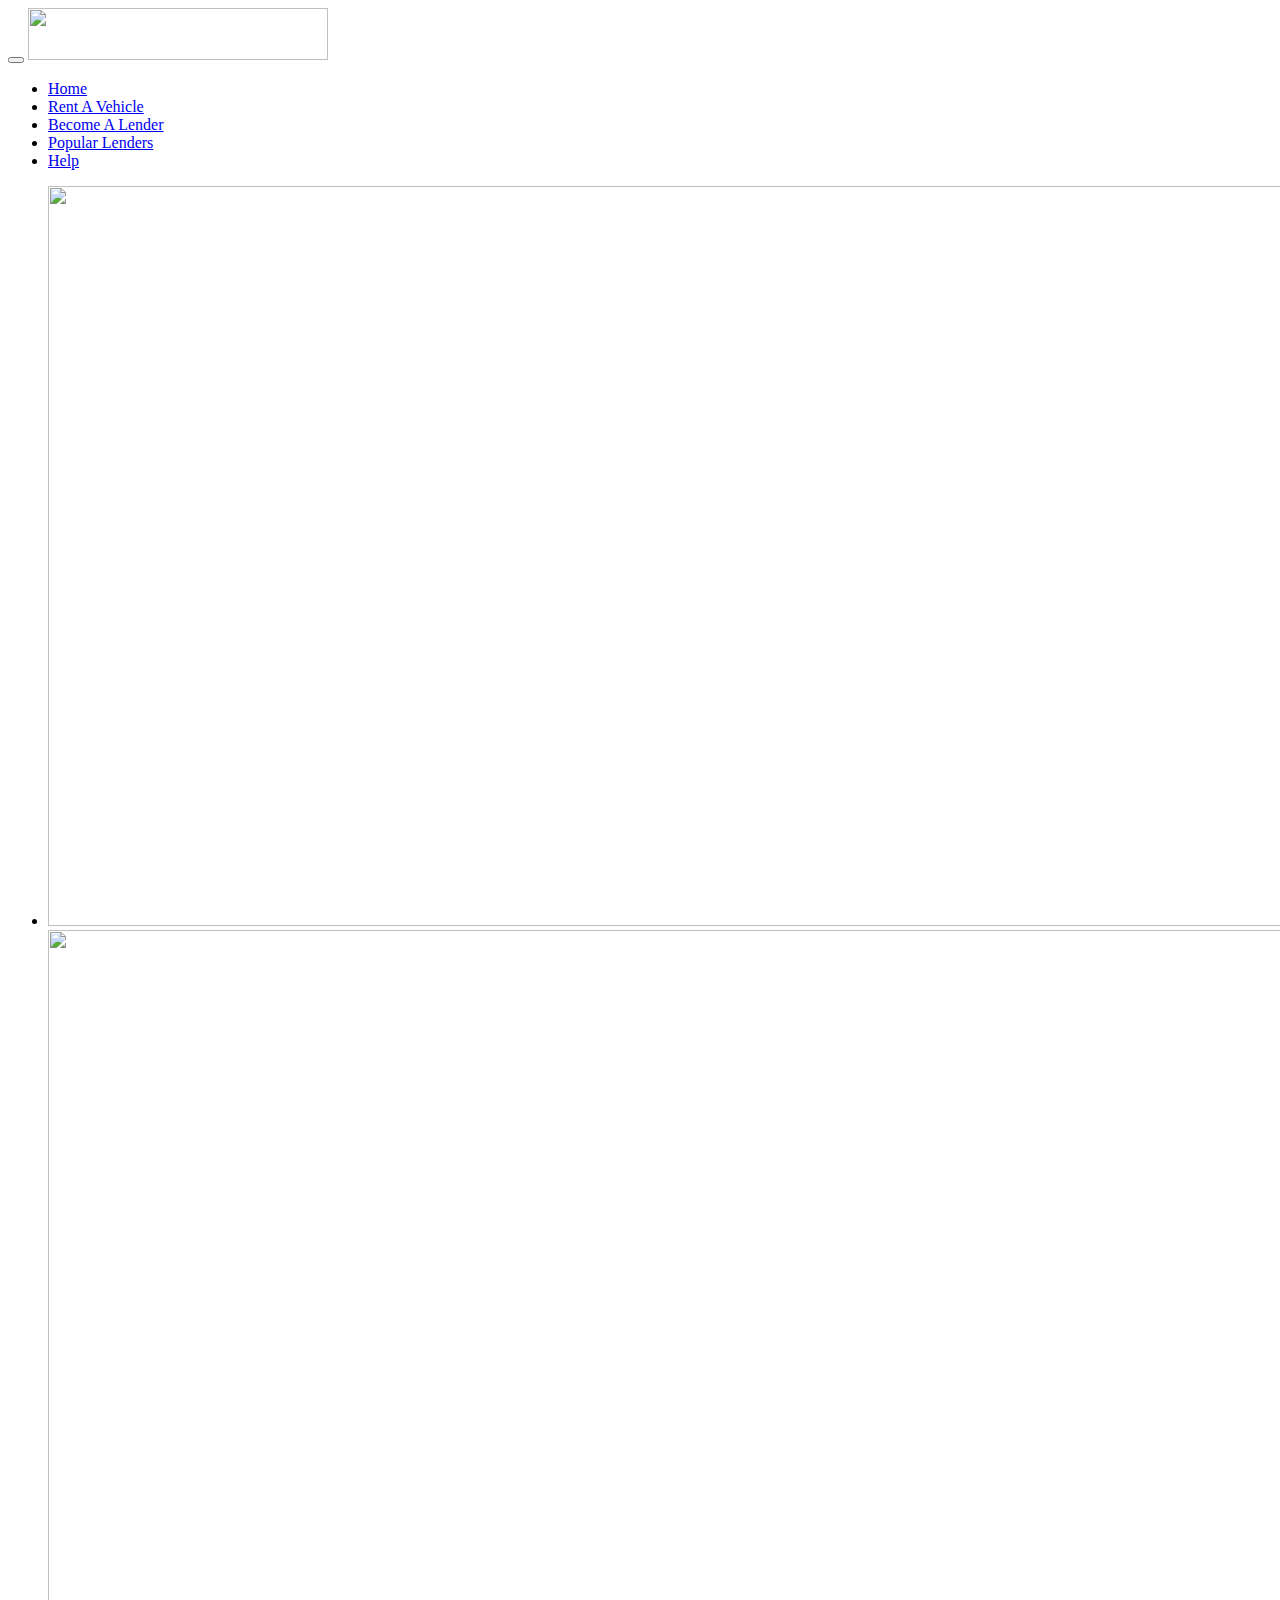
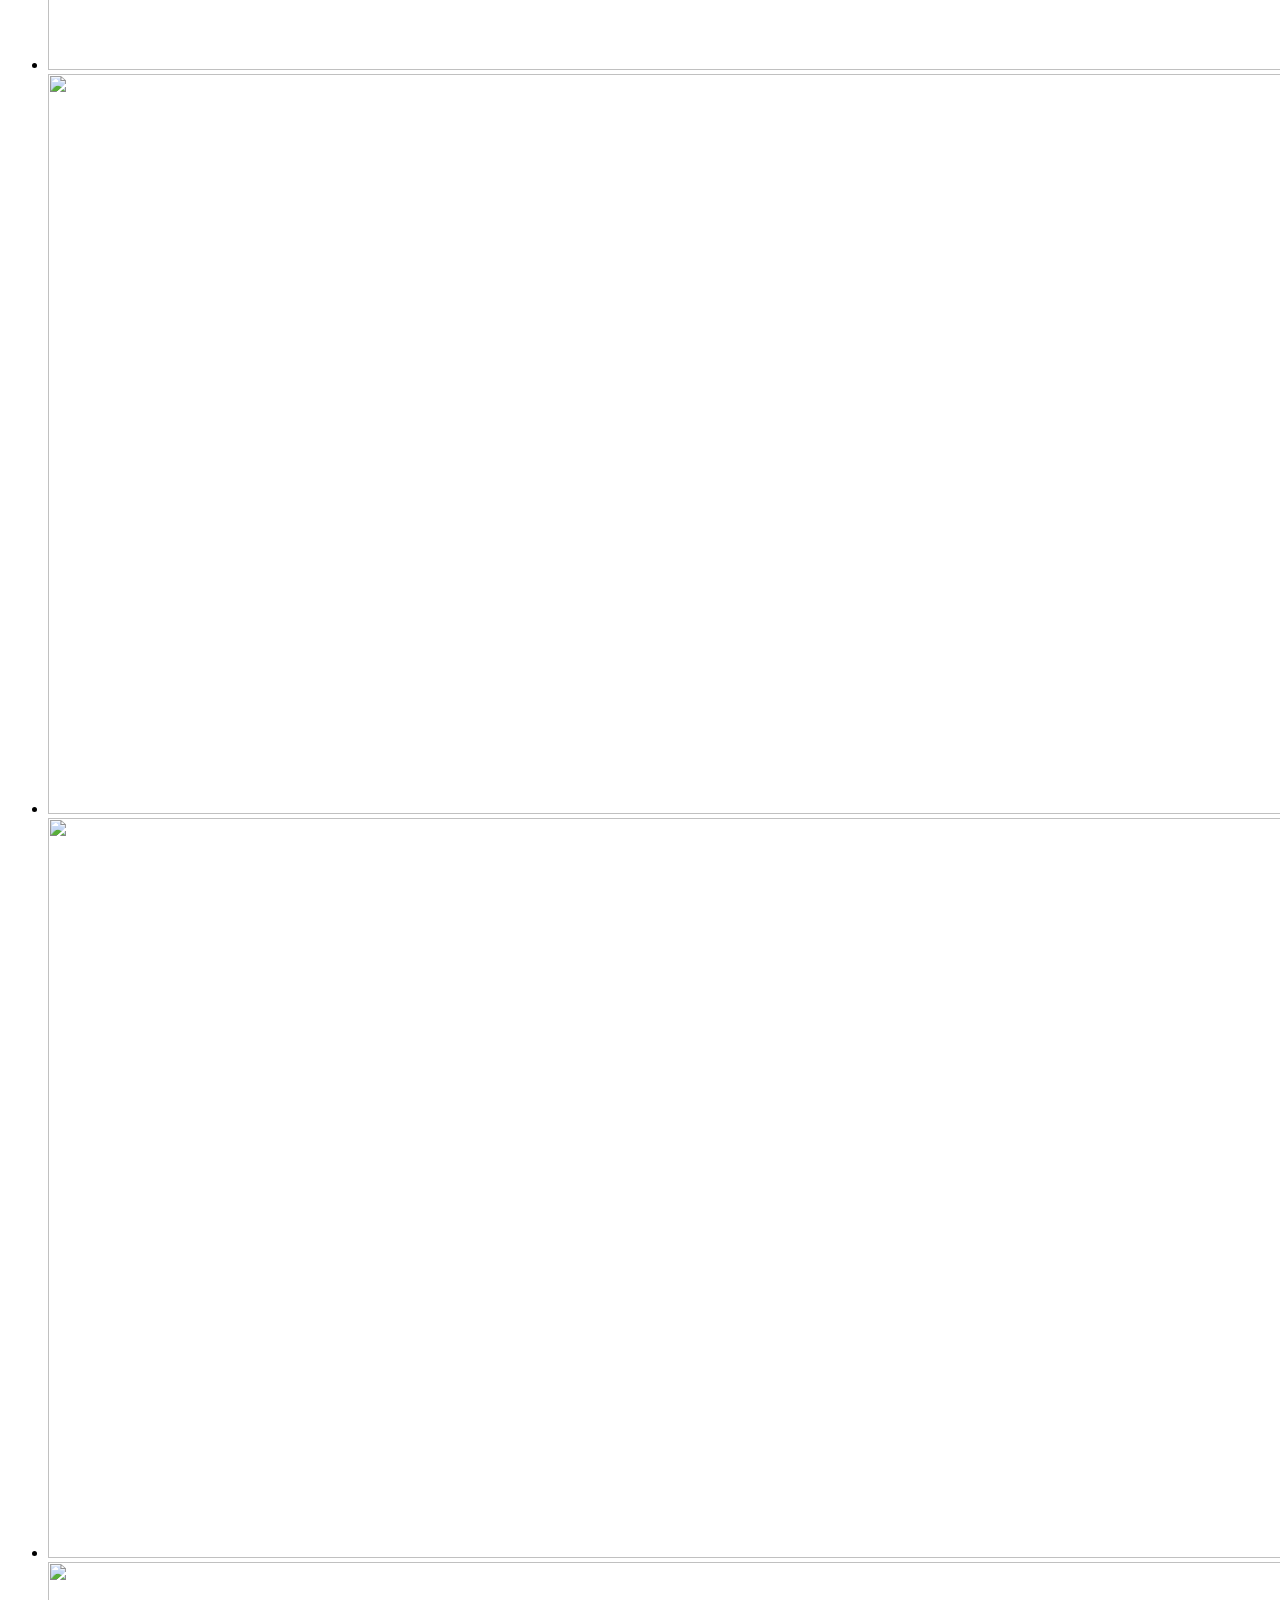
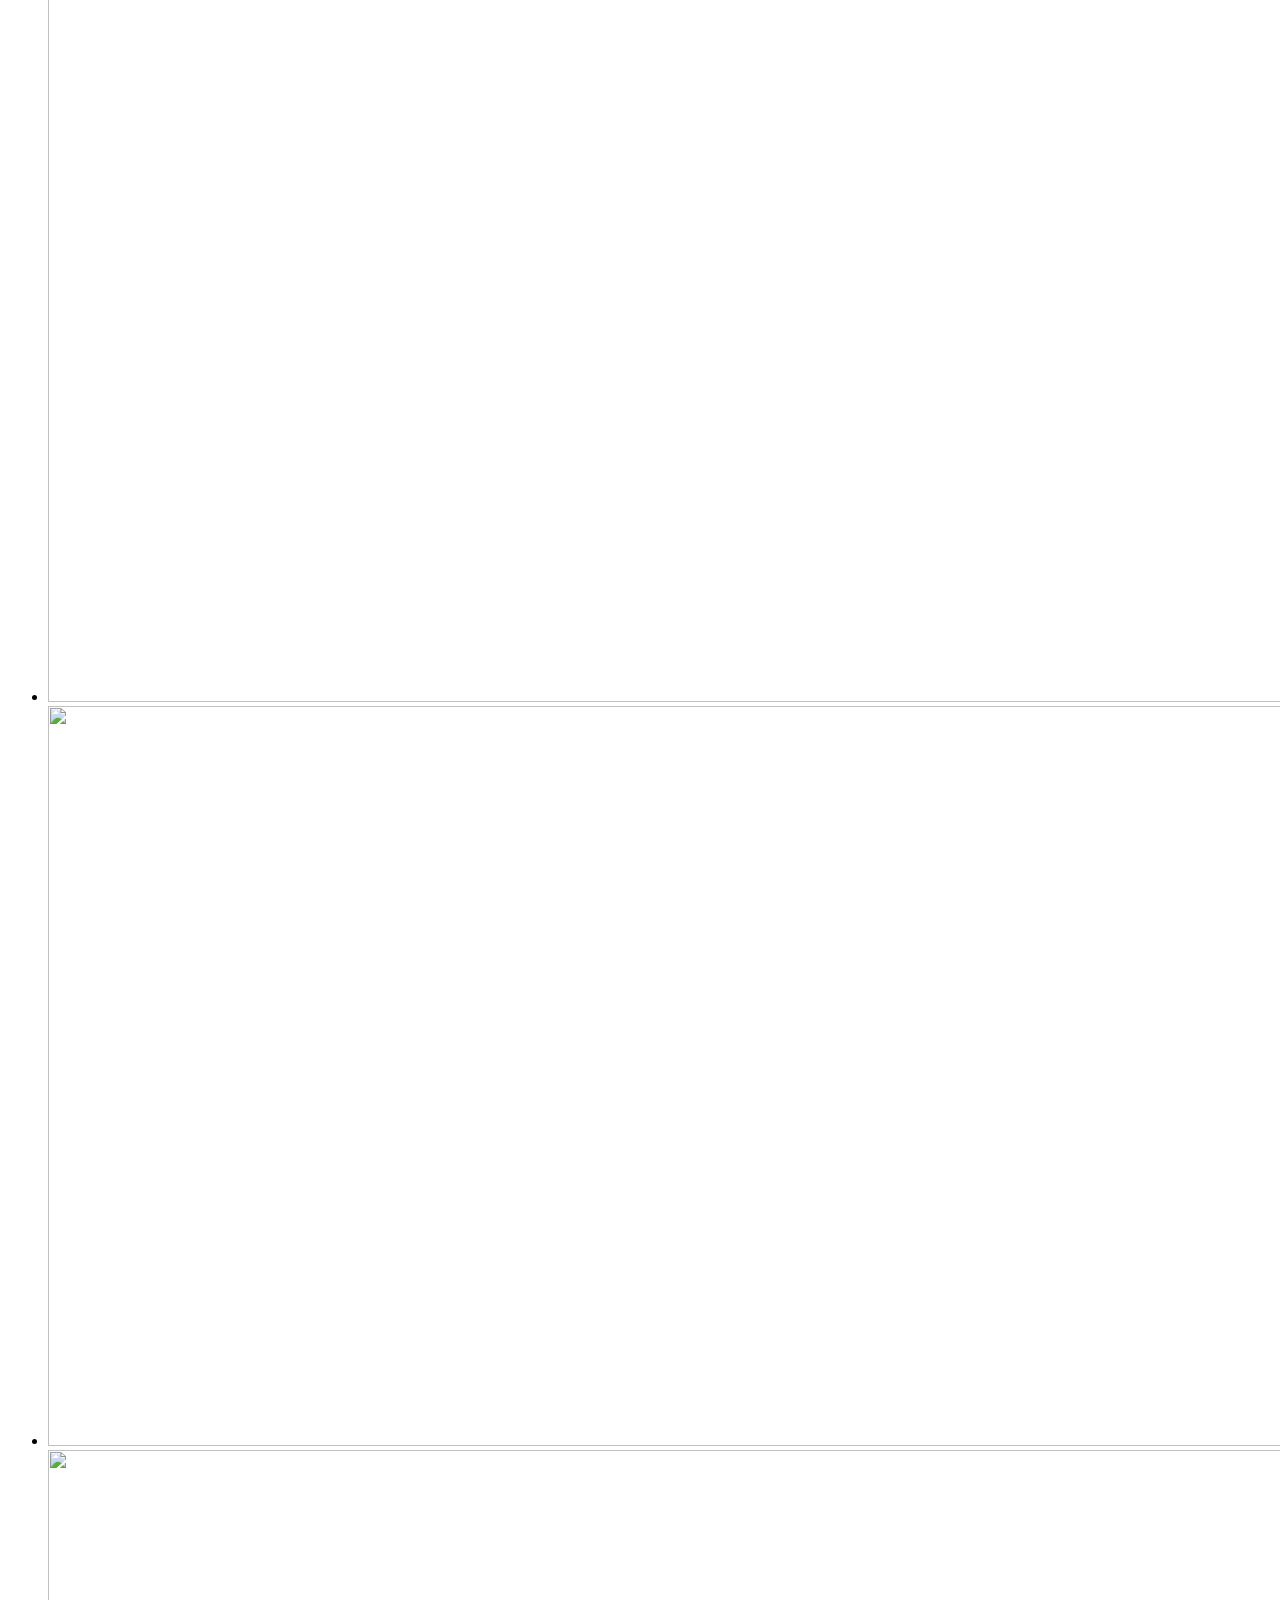
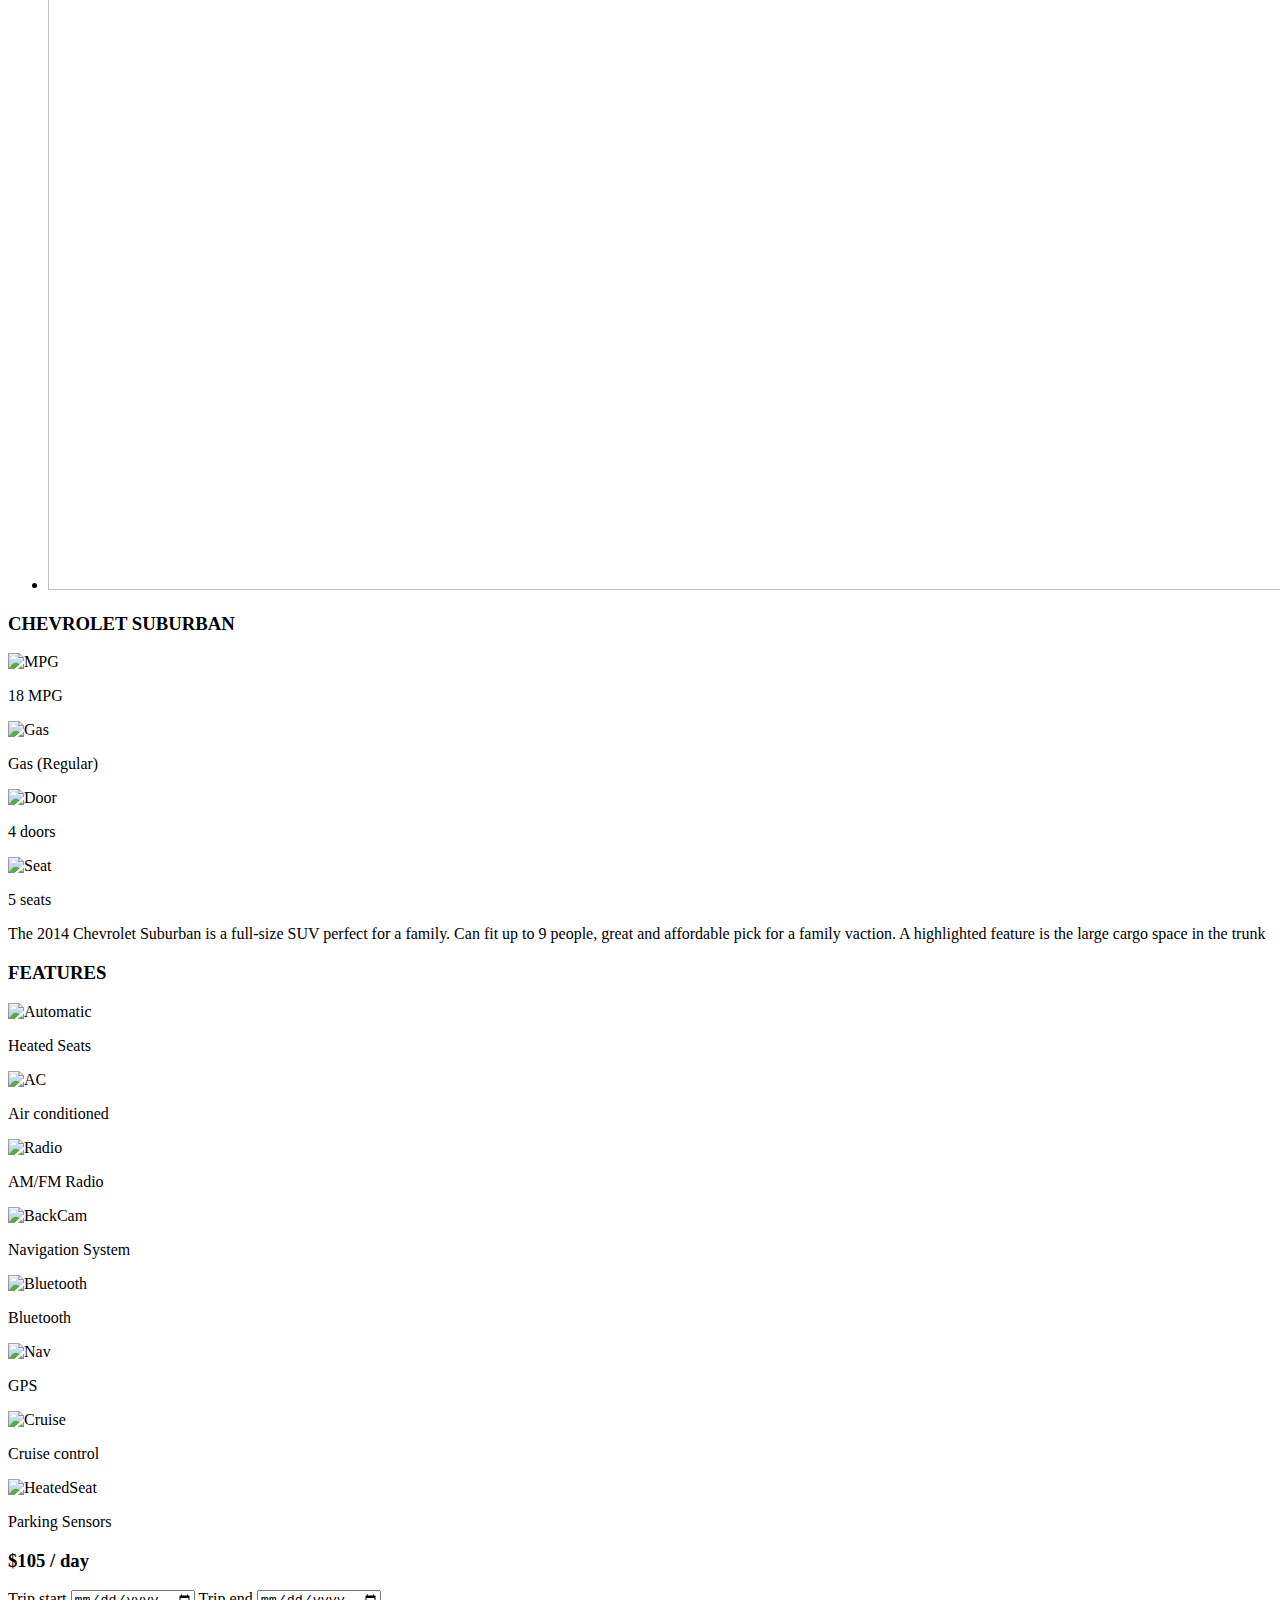
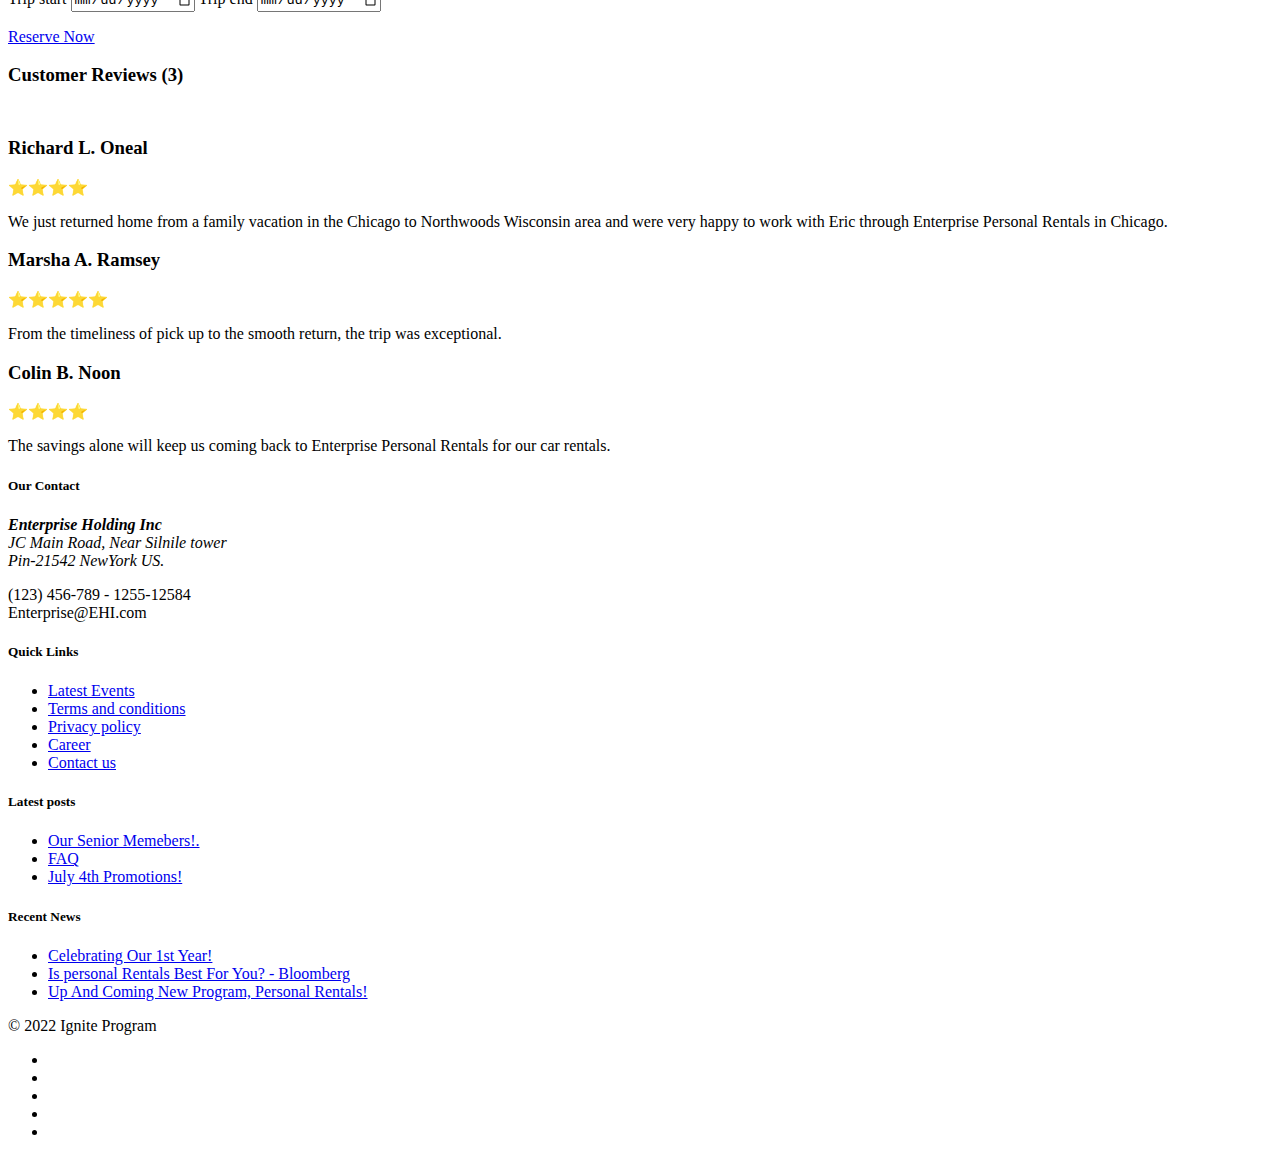
==== Chevrolet Suburban.html @ 5103a7f8 "Add files via upload" ====
<!DOCTYPE html>
<html lang="en">
<head>
<meta charset="utf-8">
<title>Above Multi-purpose Free Bootstrap Responsive Template</title>
<meta name="viewport" content="width=device-width, initial-scale=1.0" />
<meta name="description" content="" />
<meta name="author" content="http://webthemez.com" />
<!-- css -->
<link href="css/bootstrap.min.css" rel="stylesheet" />
<link href="css/fancybox/jquery.fancybox.css" rel="stylesheet">
<link href="css/jcarousel.css" rel="stylesheet" />
<link href="css/flexslider.css" rel="stylesheet" />
<link href="css/style.css" rel="stylesheet" />
<link href="css/dateRentCSS.css" rel="stylesheet" />
 
<!-- HTML5 shim, for IE6-8 support of HTML5 elements -->
<!--[if lt IE 9]>
      <script src="http://html5shim.googlecode.com/svn/trunk/html5.js"></script>
    <![endif]-->

		<!-- start header -->
	<header>
        <div class="navbar navbar-default navbar-static-top">
            <div class="container">
                <div class="navbar-header">
                    <button type="button" class="navbar-toggle" data-toggle="collapse" data-target=".navbar-collapse">
                        <span class="icon-bar"></span>
                        <span class="icon-bar"></span>
                        <span class="icon-bar"></span>
                    </button>
                    <a class="navbar-brand" href="index.html"><img class="img-responsive"  src="img/Logo.png" style=width:300px;height:52px;/></a>
                </div>
                <div class="navbar-collapse collapse ">
                    <ul class="nav navbar-nav">
                        <li class="active"><a href="index.html">Home</a></li> 
						<li><a href="courses.html">Rent A Vehicle</a></li>
						<li><a href="Sign up.html">Become A Lender</a></li>
                        <!--<li><a href="portfolio.html">Meet Our Community</a></li>-->
                        <li><a href="pricing.html">Popular Lenders</a></li>
                        <li><a href="contact.html">Help</a></li>
                    </ul>
                </div>
            </div>
        </div>
	</header>
	<!-- end header -->
	

	<section id="content">
		<div class="container">	
		<div id="main-slider" class="flexslider">
            <ul class="slides">
              <li>
                <img class="img-responsive" src="https://static.cargurus.com/images/forsale/2022/07/02/04/33/2014_chevrolet_suburban-pic-466820277497253391-1024x768.jpeg" style=width:2000px;height:740px>
			</li>
			<li>
				<img class="img-responsive" src="https://static.cargurus.com/images/forsale/2022/07/02/04/33/2014_chevrolet_suburban-pic-4485551503545268009-1024x768.jpeg" style=width:2000px;height:740px>
			</li>
			<li>
				<img class="img-responsive" src="https://static.cargurus.com/images/forsale/2022/07/02/04/33/2014_chevrolet_suburban-pic-5000161937878508514-1024x768.jpeg" style=width:2000px;height:740px>
			</li>
			<li>
				<img class="img-responsive" src="https://static.cargurus.com/images/forsale/2022/07/02/04/33/2014_chevrolet_suburban-pic-1329113151833062315-1024x768.jpeg" style=width:2000px;height:740px>
			</li>
			<li>
				<img class="img-responsive" src="https://static.cargurus.com/images/forsale/2022/07/02/04/33/2014_chevrolet_suburban-pic-4043004304379788037-1024x768.jpeg" style=width:2000px;height:740px>
			</li>
			<li>
				<img class="img-responsive" src="https://static.cargurus.com/images/forsale/2022/07/02/04/33/2014_chevrolet_suburban-pic-4979345475485381690-1024x768.jpeg" style=width:2000px;height:740px>
			</li>
			<li>
				<img class="img-responsive" src="https://static.cargurus.com/images/forsale/2022/07/02/04/33/2014_chevrolet_suburban-pic-2777137178989406121-1024x768.jpeg" style=width:2000px;height:740px>
			</li>
		</ul>
	</div>

						<h3>CHEVROLET SUBURBAN</h3>
							<div class="col-md-8">
							<div class="col-md-1">
								<img class="img-responsive" src="img/Icons/MPG.png" alt="MPG">
							</div>
							<div class="col-md-4">
								<p>18 MPG</p>
							</div>
							<div class="col-md-1">
								<img class="img-responsive" src="img/Icons/GasCan.png" alt="Gas">
							</div>
							<div class="col-md-4">
								<p>Gas (Regular)</p>
							</div>
							</div>
								<div class="col-md-8">
								<div class="col-md-1">
									<img class="img-responsive" src="img/Icons/CarDoor.png" alt="Door">
								</div>
								<div class="col-md-4">
									<p>4 doors</p>
								</div>
								<div class="col-md-1">
									<img class="img-responsive" src="img/Icons/CarSeat.png" alt="Seat">
								</div>
								<div class="col-md-4">
									<p>5 seats</p>
								</div>
								</div>
						<div class="col-md-12">
						<p></p>
						<p>The 2014 Chevrolet Suburban is a full-size SUV perfect for a family. Can fit up to 9 people, great and affordable pick for a family vaction. A highlighted feature is the large cargo space in the trunk</p>
						</div>
					</div> 
				</section>

				<div class="container">	
						<h3>FEATURES</h3>
						<div class="col-md-8">
						<div class="col-md-1">
							<img class="img-responsive" src="img/Icons/Auto.png" alt="Automatic">
						</div>
						<div class="col-md-4">
							<p>Heated Seats</p>
						</div>
						<div class="col-md-1">
							<img class="img-responsive" src="img/Icons/Air.png" alt="AC">
						</div>
						<div class="col-md-4">
							<p>Air conditioned</p>
						</div>
						</div>
							<div class="col-md-8">
							<div class="col-md-1">
								<img class="img-responsive" src="img/Icons/AMFMRadio.png" alt="Radio">
							</div>
							<div class="col-md-4">
								<p>AM/FM Radio</p>
							</div>
							<div class="col-md-1">
								<img class="img-responsive" src="img/Icons/BackupCam.png" alt="BackCam">
							</div>
							<div class="col-md-4">
								<p>Navigation System</p>
							</div>
							</div>
								<div class="col-md-8">
								<div class="col-md-1">
									<img class="img-responsive" src="img/Icons/Bluetooth.png" alt="Bluetooth">
								</div>
								<div class="col-md-4">
									<p>Bluetooth</p>
								</div>
								<div class="col-md-1">
									<img class="img-responsive" src="img/Icons/Nav.png" alt="Nav">
								</div>
								<div class="col-md-4">
									<p>GPS</p>
								</div>
								</div>
									<div class="col-md-8">
									<div class="col-md-1">
										<img class="img-responsive" src="img/Icons/CruiseCon.png" alt="Cruise">
									</div>
									<div class="col-md-4">
										<p>Cruise control</p>
									</div>
									<div class="col-md-1">
										<img class="img-responsive" src="img/Icons/HeatedSeat.png" alt="HeatedSeat">
									</div>
									<div class="col-md-4">
										<p>Parking Sensors</p>
									</div>
									</div>
				</div> 
		
		<div class="container">	
			<h3>$105 / day</h3>
			<label for="Rent">Trip start</label>
			<input type="date" name="dateofbirth" id="dateofbirth">
			<label for="Rent">Trip end</label>
			<input type="date" name="dateofbirth" id="dateofbirth">
			<p></p>
			<a style="margin-top: 1em" href="Confirmation.html" class="btn btn-color">Reserve Now</a>
		</div>
		
	<section id="content">
		<div class="container">	
		<div class="row">
			<div class="col-lg-12">
				<div class=""><h3>Customer Reviews (3)</h3><span class="clear spacer_responsive_hide_mobile " style="height:13px;display:block;">
			</div>
		</div>
	<div class="row">
            <div class="col-md-4">
			<div class="textbox">
                <h3>Richard L. Oneal</h3>
				<p>⭐⭐⭐⭐</p>
				<p>We just returned home from a family vacation in the Chicago to Northwoods Wisconsin area and were very happy to work with Eric through Enterprise Personal Rentals in Chicago. </p>
            </div> </div>
            <div class="col-md-4">
			<div class="textbox">
                  <h3>Marsha A. Ramsey</h3>
				  <p>⭐⭐⭐⭐⭐</p>
				  <p>From the timeliness of pick up to the smooth return, the trip was exceptional. </p>            
				</div> </div>
			<div class="col-md-4">
			<div class="textbox">
                  <h3>Colin B. Noon</h3>
				  <p>⭐⭐⭐⭐</p>
				  <p>The savings alone will keep us coming back to Enterprise Personal Rentals for our car rentals.</p>            
				</div> </div>
        </div>
	</div>
	</div>
	</section>
</div> 
</section>
<!--start footer-->
<footer>
	<div class="container">
		<div class="row">
			<div class="col-lg-3">
				<div class="widget">
					<h5 class="widgetheading">Our Contact</h5>
					<address>
					<strong>Enterprise Holding Inc</strong><br>
					JC Main Road, Near Silnile tower<br>
					 Pin-21542 NewYork US.</address>
					<p>
						<i class="icon-phone"></i> (123) 456-789 - 1255-12584 <br>
						<i class="icon-envelope-alt"></i> Enterprise@EHI.com
					</p>
				</div>
			</div>
			<div class="col-lg-3">
				<div class="widget">
					<h5 class="widgetheading">Quick Links</h5>
					<ul class="link-list">
						<li><a href="#">Latest Events</a></li>
						<li><a href="#">Terms and conditions</a></li>
						<li><a href="#">Privacy policy</a></li>
						<li><a href="#">Career</a></li>
						<li><a href="#">Contact us</a></li>
					</ul>
				</div>
			</div>
			<div class="col-lg-3">
				<div class="widget">
					<h5 class="widgetheading">Latest posts</h5>
					<ul class="link-list">
						<li><a href="#">Our Senior Memebers!.</a></li>
						<li><a href="#">FAQ</a></li>
						<li><a href="#">July 4th Promotions!</a></li>
					</ul>
				</div>
			</div>
			<div class="col-lg-3">
				<div class="widget">
					<h5 class="widgetheading">Recent News</h5>
					<ul class="link-list">
						<li><a href="#">Celebrating Our 1st Year!</a></li>
						<li><a href="#">Is personal Rentals Best For You? - Bloomberg</a></li>
						<li><a href="#">Up And Coming New Program, Personal Rentals!</a></li>
					</ul>
				</div>
			</div>
		</div>
	</div>
	<div id="sub-footer">
		<div class="container">
			<div class="row">
				<div class="col-lg-6">
					<div class="copyright">
						<p>
							<span>&copy; 2022 Ignite Program 
						</p>
					</div>
				</div>
				<div class="col-lg-6">
					<ul class="social-network">
						<li><a href="#" data-placement="top" title="Facebook"><i class="fa fa-facebook"></i></a></li>
						<li><a href="#" data-placement="top" title="Twitter"><i class="fa fa-twitter"></i></a></li>
						<li><a href="#" data-placement="top" title="Linkedin"><i class="fa fa-linkedin"></i></a></li>
						<li><a href="#" data-placement="top" title="Pinterest"><i class="fa fa-pinterest"></i></a></li>
						<li><a href="#" data-placement="top" title="Google plus"><i class="fa fa-google-plus"></i></a></li>
					</ul>
				</div>
			</div>
		</div>
	</div>
	</footer>
<!--end footer-->
</div>
<a href="#" class="scrollup"><i class="fa fa-angle-up active"></i></a>
<!-- javascript
    ================================================== -->
<!-- Placed at the end of the document so the pages load faster -->
<script src="js/jquery.js"></script>
<script src="js/jquery.easing.1.3.js"></script>
<script src="js/bootstrap.min.js"></script>
<script src="js/jquery.fancybox.pack.js"></script>
<script src="js/jquery.fancybox-media.js"></script> 
<script src="js/portfolio/jquery.quicksand.js"></script>
<script src="js/portfolio/setting.js"></script>
<script src="js/jquery.flexslider.js"></script>
<script src="js/animate.js"></script>
<script src="js/custom.js"></script>
</body>
</html>
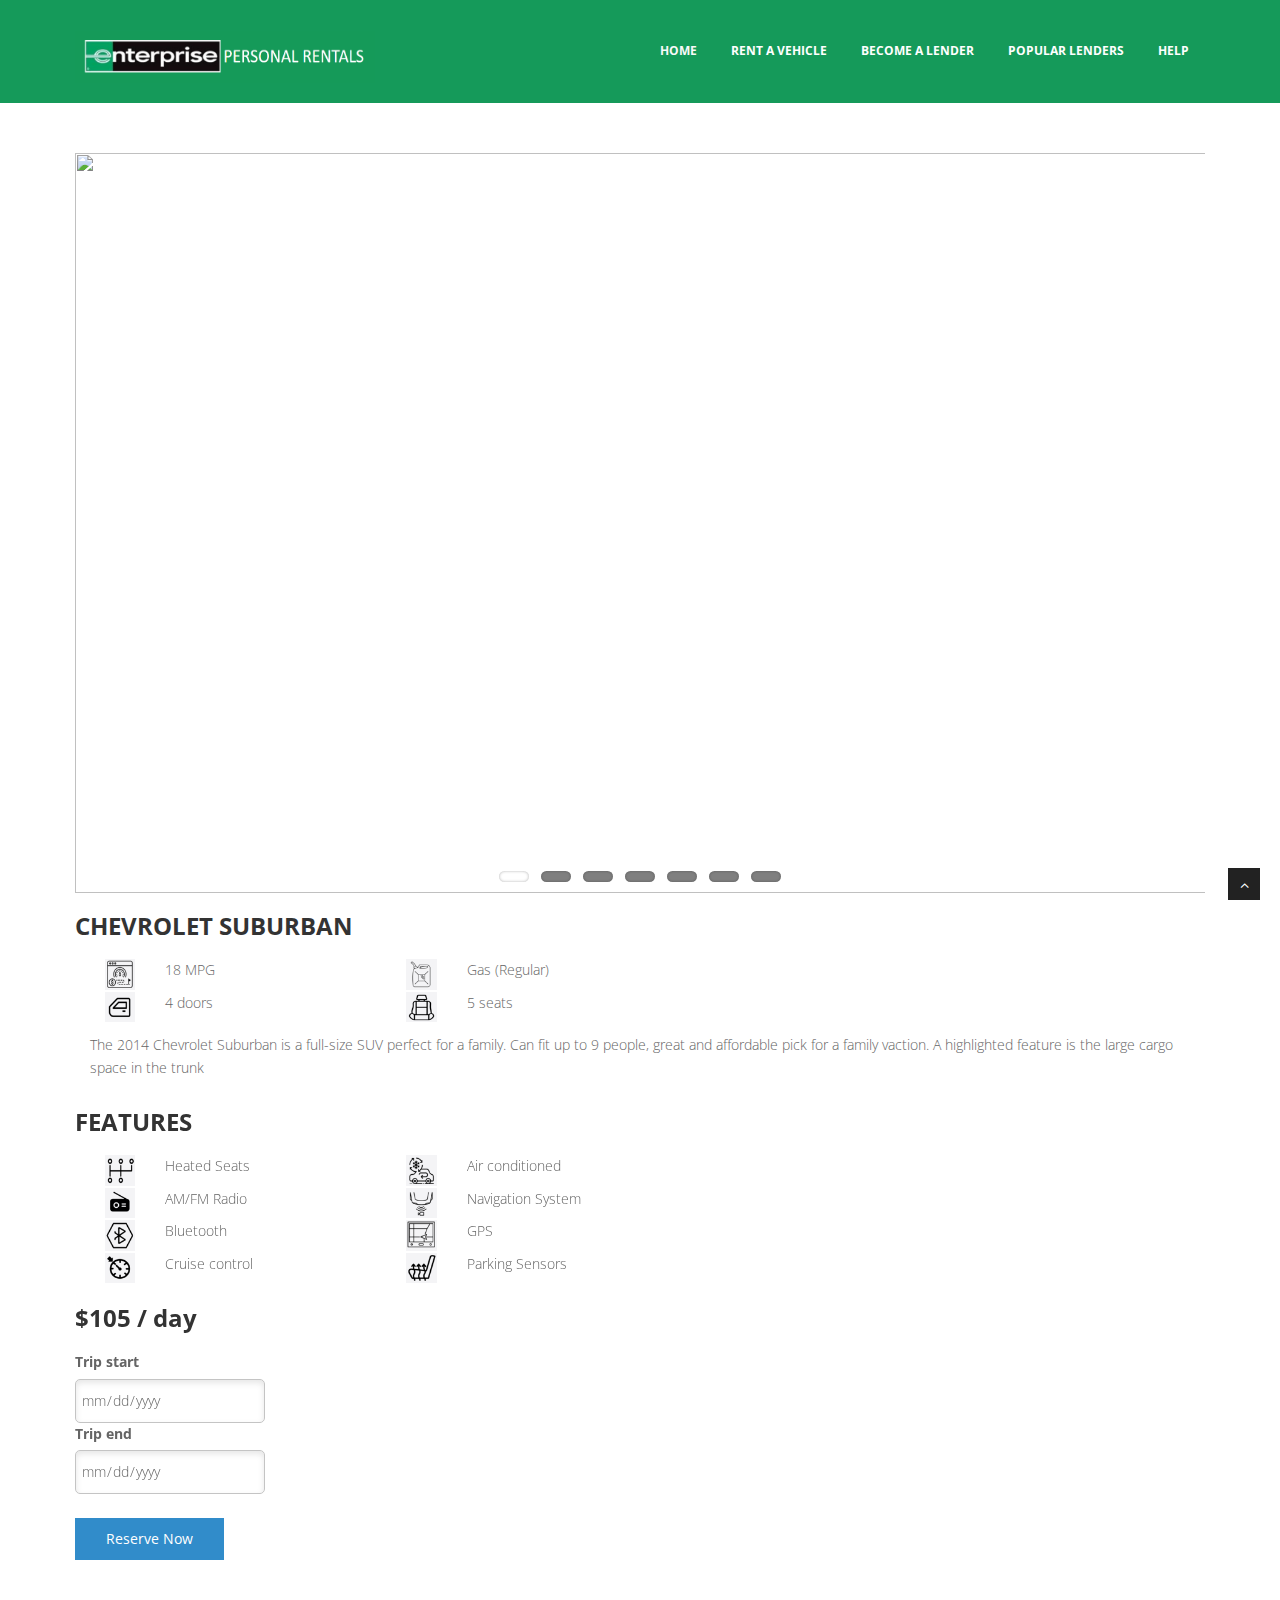
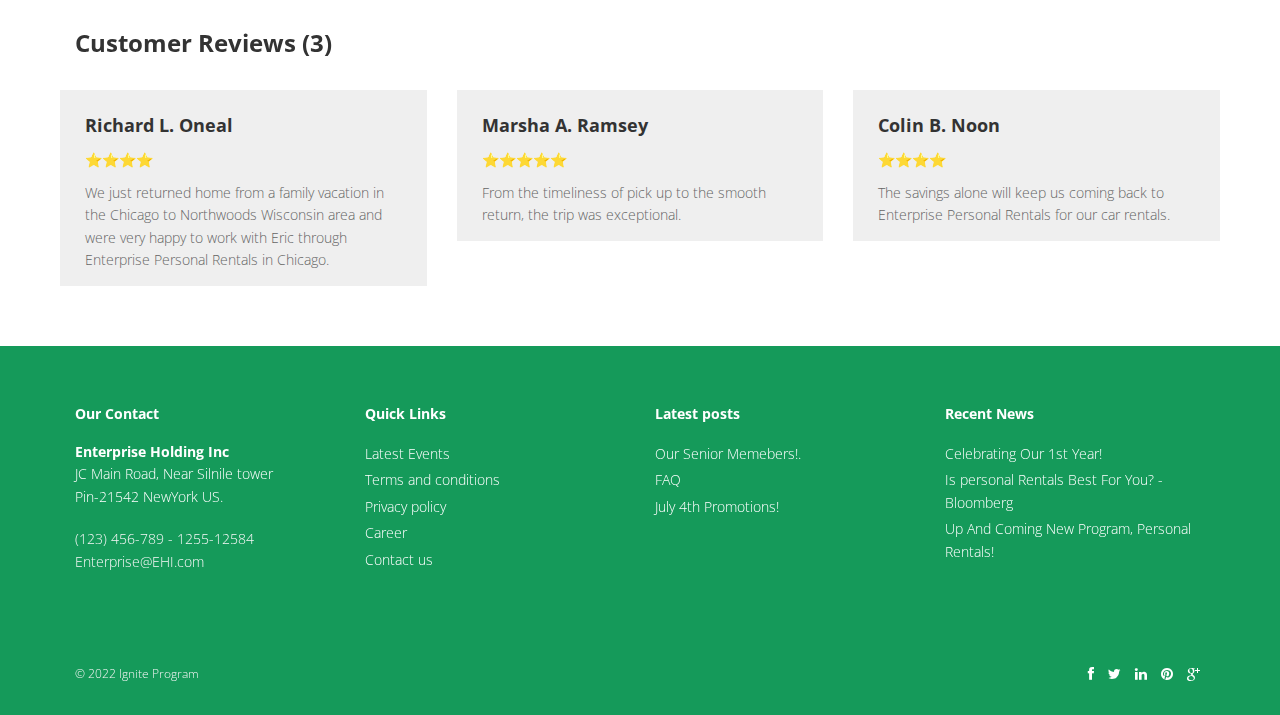
==== commit 31914e21: "Update Chevrolet Suburban.html" ====
--- a/Chevrolet Suburban.html
+++ b/Chevrolet Suburban.html
@@ -13,6 +13,7 @@
 <link href="css/flexslider.css" rel="stylesheet" />
 <link href="css/style.css" rel="stylesheet" />
 <link href="css/dateRentCSS.css" rel="stylesheet" />
+
  
 <!-- HTML5 shim, for IE6-8 support of HTML5 elements -->
 <!--[if lt IE 9]>
@@ -304,4 +305,4 @@
 <script src="js/animate.js"></script>
 <script src="js/custom.js"></script>
 </body>
-</html>+</html>
--- a/css/style.css
+++ b/css/style.css
@@ -0,0 +1,1767 @@
+/*
+Author URI: http://webthemez.com/
+Note: 
+Licence under Creative Commons Attribution 3.0 
+Do not remove the back-link in this web template 
+-------------------------------------------------------*/
+
+@import url('http://fonts.googleapis.com/css?family=Noto+Serif:400,400italic,700|Open+Sans:400,600,700'); 
+@import url('font-awesome.css');  
+@import url('animate.css');
+
+body {
+	font-family:'Open Sans', Arial, sans-serif;
+	font-size:14px;
+	font-weight:300;
+	line-height:1.6em;
+	color:#656565;
+}
+
+a:active {
+	outline:0;
+}
+
+.clear {
+	clear:both;
+}
+
+h1,h2, h3, h4, h5, h6 {
+	font-family:'Open Sans', Arial, sans-serif;
+	font-weight:700;
+	line-height:1.1em;
+	color:#333;
+	margin-bottom: 20px;
+}
+ 
+.container {
+	padding:0 20px 0 20px;
+	position:relative;
+}
+
+#wrapper{
+	width:100%;
+	margin:0;	
+	padding:0;
+}
+
+.row,.row-fluid {
+	margin-bottom:30px;
+}
+
+.row .row,.row-fluid .row-fluid{
+	margin-bottom:30px;
+}
+
+.row.nomargin,.row-fluid.nomargin {
+	margin-bottom:0;
+}
+
+img.img-polaroid {
+	margin:0 0 20px 0;
+}
+.img-box {
+	max-width:100%;
+}
+/*  Header
+==================================== */
+ 
+header .navbar {
+    margin-bottom: 0;
+}
+
+.navbar-default {
+    border: none;
+}
+
+.navbar-brand {
+    color: #222;
+	text-transform: uppercase;
+    font-size: 24px;
+    font-weight: 700;
+    line-height: 1em;
+	letter-spacing: -1px;
+    margin-top: 13px;
+    padding: 0 0 0 15px;
+}
+.navbar-default .navbar-brand{
+color: #61B331;
+}
+
+header .navbar-collapse  ul.navbar-nav {
+    float: right;
+    margin-right: 0;
+}
+
+header .navbar-default{
+    background-color: #159A5A;
+}
+
+header .nav li a:hover,
+header .nav li a:focus,
+header .nav li.active a,
+header .nav li.active a:hover,
+header .nav li a.dropdown-toggle:hover,
+header .nav li a.dropdown-toggle:focus,
+header .nav li.active ul.dropdown-menu li a:hover,
+header .nav li.active ul.dropdown-menu li.active a{
+    -webkit-transition: all .3s ease;
+    -moz-transition: all .3s ease;
+    -ms-transition: all .3s ease;
+    -o-transition: all .3s ease;
+    transition: all .3s ease;
+}
+
+
+header .navbar-default .navbar-nav > .open > a,
+header .navbar-default .navbar-nav > .open > a:hover,
+header .navbar-default .navbar-nav > .open > a:focus {
+    -webkit-transition: all .3s ease;
+    -moz-transition: all .3s ease;
+    -ms-transition: all .3s ease;
+    -o-transition: all .3s ease;
+    transition: all .3s ease;
+}
+
+
+header .navbar {
+    min-height: 70px; 
+	padding:18px 0;
+}
+
+header .navbar-nav > li  {
+    padding-bottom: 12px;
+    padding-top: 12px;
+}
+
+header  .navbar-nav > li > a {
+    padding-bottom: 6px;
+    padding-top: 5px;
+    margin-left: 2px;
+    line-height: 30px;
+	font-weight: 700;
+    -webkit-transition: all .3s ease;
+    -moz-transition: all .3s ease;
+    -ms-transition: all .3s ease;
+    -o-transition: all .3s ease;
+    transition: all .3s ease;
+}
+
+
+.dropdown-menu li a:hover {
+    color: #fff !important;
+}
+
+header .nav .caret {
+    border-bottom-color: #f5f5f5;
+    border-top-color: #f5f5f5;
+}
+.navbar-default .navbar-nav > .active > a,
+.navbar-default .navbar-nav > .active > a:hover,
+.navbar-default .navbar-nav > .active > a:focus {
+  background-color: #fff;
+}
+.navbar-default .navbar-nav > .open > a,
+.navbar-default .navbar-nav > .open > a:hover,
+.navbar-default .navbar-nav > .open > a:focus {
+  background-color:  #fff;
+}	
+	
+
+.dropdown-menu  {
+    box-shadow: none;
+    border-radius: 0;
+	border: none;
+}
+
+.dropdown-menu li:last-child  {
+	padding-bottom: 0 !important;
+	margin-bottom: 0;
+}
+
+header .nav li .dropdown-menu  {
+   padding: 0;
+}
+
+header .nav li .dropdown-menu li a {
+   line-height: 28px;
+   padding: 3px 12px;
+}
+.item-thumbs img {
+    margin-bottom: 15px;
+}
+.flex-control-paging li a.flex-active {
+    background: #000;
+    background: rgb(255, 255, 255);
+    cursor: default;
+}
+.flex-control-paging li a {
+    width: 30px;
+    height: 11px;
+    display: block;
+    background: #666;
+    background: rgba(0,0,0,0.5);
+    cursor: pointer;
+    text-indent: -9999px;
+    -webkit-border-radius: 20px;
+    -moz-border-radius: 20px;
+    -o-border-radius: 20px;
+    border-radius: 20px;
+    box-shadow: inset 0 0 3px rgba(0,0,0,0.3);
+    
+	}
+	.panel-title>a {
+    color: inherit;
+    color: #FFF;
+}
+.panel-group .panel-heading+.panel-collapse .panel-body {
+    border-top: 1px solid #ddd;
+    color: #fff;
+    background-color: #9C9C9C;
+}
+/* --- menu --- */
+
+header .navigation {
+	float:right;
+}
+
+header ul.nav li {
+	border:none;
+	margin:0;
+}
+
+header ul.nav li a {	
+	font-size:12px;
+	border:none;
+	font-weight:700;
+	text-transform:uppercase;
+}
+
+header ul.nav li ul li a {	
+	font-size:12px;
+	border:none;
+	font-weight:300;
+	text-transform:uppercase;
+}
+
+
+.navbar .nav > li > a {
+  color: #ffffff;
+  text-shadow: none;
+  border: 1px solid rgba(255, 255, 255, 0) !important;
+}
+
+.navbar .nav a:hover {
+	background:none;
+	color: #159A5A  !important;
+}
+
+.navbar .nav > .active > a,.navbar .nav > .active > a:hover {
+	background:none;
+	font-weight:700;
+}
+
+.navbar .nav > .active > a:active,.navbar .nav > .active > a:focus {
+	background:none;
+	outline:0;
+	font-weight:700;
+}
+
+.navbar .nav li .dropdown-menu {
+	z-index:2000;
+}
+
+header ul.nav li ul {
+	margin-top:1px;
+}
+header ul.nav li ul li ul {
+	margin:1px 0 0 1px;
+}
+.dropdown-menu .dropdown i {
+	position:absolute;
+	right:0;
+	margin-top:3px;
+	padding-left:20px;
+}
+
+.navbar .nav > li > .dropdown-menu:before {
+  display: inline-block;
+  border-right: none;
+  border-bottom: none;
+  border-left: none;
+  border-bottom-color: none;
+  content:none;
+}
+.navbar-default .navbar-nav>.active>a, .navbar-default .navbar-nav>.active>a:hover, .navbar-default .navbar-nav>.active>a:focus {
+color: #F9F9F9;
+}
+
+
+ul.nav li.dropdown a {
+	z-index:1000;
+	display:block;
+}
+
+ select.selectmenu {
+	display:none;
+}
+.pageTitle{
+color: #fff;
+margin: 30px 0 3px;
+display: inline-block;
+}
+ 
+#featured{
+	width: 100%;
+	background:#000;
+	position:relative;
+	margin:0;
+	padding:0;
+}
+
+/*  Sliders
+==================================== */
+/* --- flexslider --- */
+
+#featured .flexslider {
+	padding:0;  
+	background: #fff; 
+	position: relative; 
+	zoom: 1;
+}
+.flex-direction-nav .flex-prev{
+left:0px; 
+}
+.flex-direction-nav .flex-next{ 
+right:0px;
+}
+.flex-caption {zoom:0;
+  color: #1C1D21;
+  margin: 0 auto;
+  padding: 1px;
+  position: absolute;
+  vertical-align: bottom;
+  text-align: center;
+  background-color: rgba(255, 255, 255, 0.26);
+  bottom: 5%;
+  display: block;
+  left: 0;
+  right: 0;
+  }
+.flex-caption h3 {color: #fff; letter-spacing: 1px; margin-bottom: 8px; text-transform: uppercase;}
+.flex-caption p {margin: 0 0 15px;}
+.skill-home{
+margin-bottom:50px;
+}
+.c1{
+border: #ed5441 1px solid;
+background:#ed5441;
+}
+.c2{
+border: #D867B2 1px solid;
+background: #D867B2;
+}
+.c3{
+border: #61B331 1px solid;
+background: #4BC567;
+}
+.c4{
+border: #609cec 1px solid;
+background: #26AFF0;
+}
+.skill-home .icons {
+padding: 33px 0 0 0;
+width: 100%;
+height: 178px;
+color: rgb(255, 255, 255);
+font-size: 42px;
+font-size: 76px; 
+text-align: center;
+-ms-border-radius: 50%;
+-moz-border-radius: 50%;
+-webkit-border-radius: 50%;
+border-radius: 0;
+display: inline-table;
+}
+.skill-home h2 {
+padding-top: 20px;
+font-size: 36px;
+font-weight: 700;
+} 
+.testimonial-solid {
+padding: 50px 0 60px 0;
+margin: 0 0 0 0;
+background: #EFEFEF;
+text-align: center;
+}
+.testi-icon-area {
+text-align: center;
+position: absolute;
+top: -84px;
+margin: 0 auto; 
+width: 100%;
+color: #000;}
+.testi-icon-area .quote {
+padding: 15px 0 0 0;
+margin: 0 0 0 0;
+background: #ffffff;
+text-align: center;
+color: #26AFF0;
+display: inline-table;
+width: 70px;
+height: 70px;
+-ms-border-radius: 50%;
+-moz-border-radius: 50%;
+-webkit-border-radius: 50%;
+border-radius: 0;
+font-size: 42px; 
+border: 1px solid #26AFF0;
+display: none;}
+
+.testi-icon-area .carousel-inner { 
+margin: 20px 0;
+}
+.carousel-indicators {
+bottom: -30px;
+}
+.team-member {
+    text-align: center;
+    background-color: #F9F9F9;
+    padding-bottom: 15px;
+}
+.fancybox-title-inside-wrap {
+    padding: 3px 30px 6px;
+    background: #292929;
+}
+
+.item_introtext {
+    background-color: rgba(254, 254, 255, 0.66);
+    margin: 0 auto;
+    display: inline-block;
+    padding: 25px;
+}
+.item_introtext span {
+    font-size: 20px;
+    display: block; 
+    font-weight: bold;
+}
+.item_introtext strong {
+    font-size: 50px;
+    display: block;
+    padding: 14px 0 30px;
+}
+.item_introtext p {
+    font-size: 20px !important;
+    color: #1C1D21;
+    font-weight: bold;
+}
+
+.form-control{
+border-radius:0;
+}
+
+
+/* Testimonial
+----------------------------------*/
+.testimonial-area {
+padding: 0 0 0 0;
+margin:0;
+background: url(../img/low-poly01.jpg) fixed center center;
+background-size: cover;
+-webkit-background-size: cover;
+-moz-background-size: cover;
+-ms-background-size: cover;
+color: red;}
+.testimonial-solid p {
+color: #1F1F1F;
+font-size: 16px;
+line-height: 30px;
+font-style: italic;
+} 
+section.callaction {
+	background:#fff;
+	padding:50px 0 0 0;
+}
+
+
+
+/* Content
+==================================== */
+
+#content {
+	position:relative;
+	background:#fff;
+	padding:50px 0 0px 0;
+}
+
+#content img {
+	max-width:100%;
+	height:auto;
+}
+ 
+.cta-text {
+	text-align: center;
+	margin-top:10px;
+}
+
+
+.big-cta .cta {
+	margin-top:10px;
+}
+ 
+.box {
+	width: 100%;
+}
+.box-gray  {
+	background: #f8f8f8;
+	padding: 20px 20px 30px;
+}
+.box-gray  h4,.box-gray  i {
+	margin-bottom: 20px;
+}
+.box-bottom {
+	padding: 20px 0;
+	text-align: center;
+}
+.box-bottom a {
+	color: #fff;
+	font-weight: 700;
+}
+.box-bottom a:hover {
+	color: #eee;
+	text-decoration: none;
+}
+
+
+/* Bottom
+==================================== */
+
+#bottom {
+	background:#fcfcfc;
+	padding:50px 0 0;
+
+}
+/* twitter */
+#twitter-wrapper {
+    text-align: center;
+    width: 70%;
+    margin: 0 auto;
+}
+#twitter em {
+    font-style: normal;
+    font-size: 13px;
+}
+
+#twitter em.twitterTime a {
+	font-weight:600;
+}
+
+#twitter ul {
+    padding: 0;
+	list-style:none;
+}
+#twitter ul li {
+    font-size: 20px;
+    line-height: 1.6em;
+    font-weight: 300;
+    margin-bottom: 20px;
+    position: relative;
+    word-break: break-word;
+}
+
+
+/* page headline
+==================================== */
+
+#inner-headline{
+	background: #159A5A ;
+	position:relative;
+	margin:0;
+	padding:0;
+	color:#fefefe;
+	/* margin: 15px; */
+	border-top: 10px solid #11967C;
+}
+
+
+#inner-headline .inner-heading h2 {
+	color:#fff;
+	margin:20px 0 0 0;
+}
+
+/* --- breadcrumbs --- */
+#inner-headline ul.breadcrumb {
+	margin:30px 0 0;
+	float:left;
+}
+
+#inner-headline ul.breadcrumb li {
+	margin-bottom:0;
+	padding-bottom:0;
+}
+#inner-headline ul.breadcrumb li {
+	font-size:13px;
+	color:#fff;
+}
+
+#inner-headline ul.breadcrumb li i{
+	color:#dedede;
+}
+
+#inner-headline ul.breadcrumb li a {
+	color:#fff;
+}
+
+ul.breadcrumb li a:hover {
+	text-decoration:none;
+}
+
+/* Forms
+============================= */
+
+/* --- contact form  ---- */
+form#contactform input[type="text"] {
+  width: 100%;
+  border: 1px solid #f5f5f5;
+  min-height: 40px;
+  padding-left:20px;
+  font-size:13px;
+  padding-right:20px;
+  -webkit-box-sizing: border-box;
+     -moz-box-sizing: border-box;
+          box-sizing: border-box;
+
+}
+
+form#contactform textarea {
+border: 1px solid #f5f5f5;
+  width: 100%;
+  padding-left:20px;
+  padding-top:10px;
+  font-size:13px;
+  padding-right:20px;
+  -webkit-box-sizing: border-box;
+     -moz-box-sizing: border-box;
+          box-sizing: border-box;
+
+}
+
+form#contactform .validation {
+	font-size:11px;
+}
+
+#sendmessage {
+	border:1px solid #e6e6e6;
+	background:#f6f6f6;
+	display:none;
+	text-align:center;
+	padding:15px 12px 15px 65px;
+	margin:10px 0;
+	font-weight:600;
+	margin-bottom:30px;
+
+}
+
+#sendmessage.show,.show  {
+	display:block;
+}
+ 
+form#commentform input[type="text"] {
+  width: 100%;
+  min-height: 40px;
+  padding-left:20px;
+  font-size:13px;
+  padding-right:20px;
+  -webkit-box-sizing: border-box;
+     -moz-box-sizing: border-box;
+          box-sizing: border-box;
+	-webkit-border-radius: 2px 2px 2px 2px;
+		-moz-border-radius: 2px 2px 2px 2px;
+			border-radius: 2px 2px 2px 2px;
+
+}
+
+form#commentform textarea {
+  width: 100%;
+  padding-left:20px;
+  padding-top:10px;
+  font-size:13px;
+  padding-right:20px;
+  -webkit-box-sizing: border-box;
+     -moz-box-sizing: border-box;
+          box-sizing: border-box;
+	-webkit-border-radius: 2px 2px 2px 2px;
+		-moz-border-radius: 2px 2px 2px 2px;
+			border-radius: 2px 2px 2px 2px;
+}
+
+
+/* --- search form --- */
+.search{
+	float:right;
+	margin:35px 0 0;
+	padding-bottom:0;
+}
+
+#inner-headline form.input-append {
+	margin:0;
+	padding:0;
+}
+
+
+
+/*  Portfolio
+================================ */
+
+.work-nav #filters {
+	margin: 0;
+	padding: 0;
+	list-style: none;
+}
+
+.work-nav #filters li {
+	margin: 0 10px 30px 0;
+	padding: 0;
+	float:left;
+}
+
+.work-nav #filters li a {
+	color: #7F8289;
+	font-size: 16px;
+	display: block;	
+}
+
+.work-nav #filters li a:hover {
+
+}
+
+.work-nav #filters li a.selected {
+	color: #DE5E60;
+}
+
+#thumbs {
+	margin: 0;
+	padding: 0;	
+}
+
+#thumbs li {
+	list-style-type: none;
+}
+
+.item-thumbs {
+	position: relative;
+	overflow: hidden;
+	margin-bottom: 30px;
+	cursor: pointer;
+}
+
+.item-thumbs a + img {
+	width: 100%;	
+}
+
+.item-thumbs .hover-wrap {
+	position: absolute;
+	display: block;
+	width: 100%;
+	height: 100%;
+	
+	opacity: 0;
+	filter: alpha(opacity=0);
+	
+	-webkit-transition: all 450ms ease-out 0s;	
+	   -moz-transition: all 450ms ease-out 0s;
+		 -o-transition: all 450ms ease-out 0s;
+		    transition: all 450ms ease-out 0s;
+		  
+	-webkit-transform: rotateY(180deg) scale(0.5,0.5);
+	   -moz-transform: rotateY(180deg) scale(0.5,0.5);
+		-ms-transform: rotateY(180deg) scale(0.5,0.5);
+		 -o-transform: rotateY(180deg) scale(0.5,0.5);
+			transform: rotateY(180deg) scale(0.5,0.5);	
+}
+
+.item-thumbs:hover .hover-wrap,
+.item-thumbs.active .hover-wrap {
+	opacity: 1;
+	filter: alpha(opacity=100);
+	
+	-webkit-transform: rotateY(0deg) scale(1,1);
+	   -moz-transform: rotateY(0deg) scale(1,1);
+		-ms-transform: rotateY(0deg) scale(1,1);
+		 -o-transform: rotateY(0deg) scale(1,1);
+		    transform: rotateY(0deg) scale(1,1);
+}
+
+.item-thumbs .hover-wrap .overlay-img {
+	position: absolute;
+	width: 90%;
+	height: 91%;
+	opacity: 0.50;
+	filter: alpha(opacity=80);
+	background: #159A5A ;
+}
+
+.item-thumbs .hover-wrap .overlay-img-thumb {
+	position: absolute;
+	border-radius: 60px;
+	top: 50%;
+	left: 45%;
+	margin: -16px 0 0 -16px;
+	color: #fff;
+	font-size: 32px;
+	line-height: 1em;	
+	opacity: 1;
+	filter: alpha(opacity=100);
+}
+ 
+ul.portfolio-categ{
+	margin:10px 0 30px 0;
+	padding:0;
+	float:left;
+	list-style:none;
+}
+
+ul.portfolio-categ li{
+margin: 0; 
+float: left;
+list-style: none;
+font-size: 13px;
+font-weight: 600;
+border: 1px solid #D5D5D5;
+margin-right: 15px;
+}
+
+ul.portfolio-categ li a{
+	display:block;
+	padding: 8px 20px;
+	color: #159A5A ;
+}
+ul.portfolio-categ li.active{
+
+border: 1px solid #D7D8D6;
+
+background-color: #EAEAEA;
+}
+ul.portfolio-categ li.active a:hover, ul.portfolio-categ li a:hover,ul.portfolio-categ li a:focus,ul.portfolio-categ li a:active {
+	text-decoration:none;
+	outline:0; 
+}
+  #accordion-alt3 .panel-heading h4 {
+font-size: 13px;
+line-height: 28px;
+color: #6B6B6B;}
+.panel .panel-heading h4 {
+font-weight: 400;
+}
+.panel-title {
+margin-top: 0;
+margin-bottom: 0;
+font-size: 15px;
+color: inherit;
+}
+.panel-group .panel {
+margin-bottom: 0;
+border-radius: 2px;
+}
+.panel {
+margin-bottom: 18px;
+background-color: #B9B9B9;
+border: 1px solid transparent;
+border-radius: 2px;
+-webkit-box-shadow: 0 1px 1px rgba(0,0,0,0.05);
+box-shadow: 0 1px 1px rgba(0,0,0,0.05);
+}
+#accordion-alt3 .panel-heading h4 a i {
+font-size: 13px;
+line-height: 18px;
+width: 18px;
+height: 18px;
+margin-right: 5px;
+color: #fff;
+text-align: center;
+border-radius: 50%;
+margin-left: 6px;
+}  
+.progress.pb-sm {
+height: 6px!important;
+}
+.progress {
+box-shadow: inset 0 0 2px rgba(0,0,0,.1);
+}
+.progress {
+overflow: hidden;
+height: 18px;
+margin-bottom: 18px;
+background-color: #f5f5f5;
+border-radius: 2px;
+-webkit-box-shadow: inset 0 1px 2px rgba(0,0,0,0.1);
+box-shadow: inset 0 1px 2px rgba(0,0,0,0.1);
+}
+.progress .progress-bar.progress-bar-red {
+background: #ed5441;
+} 
+.progress .progress-bar.progress-bar-green {
+background: #51d466;
+}
+.progress .progress-bar.progress-bar-lblue {
+background: #32c8de;
+}
+/* --- portfolio detail --- */
+.top-wrapper {
+	margin-bottom:20px;
+}
+.info-blocks {
+margin-bottom: 15px;
+}
+.info-blocks i.icon-info-blocks {
+float: left;
+color: #318FCF;
+font-size: 30px;
+min-width: 50px;
+margin-top: 6px;
+text-align: center;
+background-color: #EFEFEF;
+padding: 15px;
+}
+.info-blocks .info-blocks-in {
+padding: 0 10px;
+overflow: hidden;
+}
+.info-blocks .info-blocks-in h3 {
+color: #555;
+font-size: 20px;
+line-height: 28px;
+margin:0px;
+}
+.info-blocks .info-blocks-in p {
+font-size: 12px;
+}
+  
+blockquote {
+	font-size:16px;
+	font-weight:400;
+	font-family:'Noto Serif', serif;
+	font-style:italic;
+	padding-left:0;
+	color:#a2a2a2;
+	line-height:1.6em;
+	border:none;
+}
+
+blockquote cite 							{ display:block; font-size:12px; color:#666; margin-top:10px; }
+blockquote cite:before 					{ content:"\2014 \0020"; }
+blockquote cite a,
+blockquote cite a:visited,
+blockquote cite a:visited 				{ color:#555; }
+
+/* --- pullquotes --- */
+
+.pullquote-left {
+	display:block;
+	color:#a2a2a2;
+	font-family:'Noto Serif', serif;
+	font-size:14px;
+	line-height:1.6em;
+	padding-left:20px;
+}
+
+.pullquote-right {
+	display:block;
+	color:#a2a2a2;
+	font-family:'Noto Serif', serif;
+	font-size:14px;
+	line-height:1.6em;
+	padding-right:20px;
+}
+
+/* --- button --- */
+.btn{text-align: center;
+background: #318CCA;
+color: #fff;
+border-radius: 0;padding: 10px 30px;}
+.btn-theme {
+	color: #fff;
+}
+.btn-theme:hover {
+	color: #eee;
+}
+
+/* --- list style --- */
+
+ul.general {
+	list-style:none;
+	margin-left:0;
+}
+
+ul.link-list{
+	margin:0;
+	padding:0;
+	list-style:none;
+}
+
+ul.link-list li{
+	margin:0;
+	padding:2px 0 2px 0;
+	list-style:none;
+}
+footer{
+background: #159A5A ;
+}
+footer ul.link-list li a{
+	color: #FFFFFF;
+}
+footer ul.link-list li a:hover {
+	color: #E2E2E2;
+}
+/* --- Heading style --- */
+
+h4.heading {
+	font-weight:700;
+}
+
+.heading { margin-bottom: 30px; }
+
+.heading {
+	position: relative;
+	
+}
+
+
+.widgetheading {
+	width:100%;
+
+	padding:0;
+}
+
+#bottom .widgetheading {
+	position: relative;
+	border-bottom: #e6e6e6 1px solid;
+	padding-bottom: 9px;
+}
+
+aside .widgetheading {
+	position: relative;
+	border-bottom: #e9e9e9 1px solid;
+	padding-bottom: 9px;
+}
+
+footer .widgetheading {
+	position: relative;
+}
+
+footer .widget .social-network {
+	position:relative;
+}
+
+
+#bottom .widget .widgetheading span, aside .widget .widgetheading span, footer .widget .widgetheading span {	
+	position: absolute;
+	width: 60px;
+	height: 1px;
+	bottom: -1px;
+	right:0;
+
+}
+.box-area{
+border: 1px solid #F3F3F3;
+padding: 0 15px 12px;
+padding-top: 41px;
+margin-top: -42px;
+text-align: left;
+background-color: #F9F9F9;
+position: relative;}
+/* --- Map --- */
+.map{
+	position:relative;
+	margin-top:-50px;
+	margin-bottom:40px;
+}
+
+.map iframe{
+	width:100%;
+	height:450px;
+	border:none;
+}
+
+.map-grid iframe{
+	width:100%;
+	height:350px;
+	border:none;
+	margin:0 0 -5px 0;
+	padding:0;
+}
+
+ 
+ul.team-detail{
+	margin:-10px 0 0 0;
+	padding:0;
+	list-style:none;
+}
+
+ul.team-detail li{
+	border-bottom:1px dotted #e9e9e9;
+	margin:0 0 15px 0;
+	padding:0 0 15px 0;
+	list-style:none;
+}
+
+ul.team-detail li label {
+	font-size:13px;
+}
+
+ul.team-detail li h4, ul.team-detail li label{
+	margin-bottom:0;
+}
+
+ul.team-detail li ul.social-network {
+	border:none;
+	margin:0;
+	padding:0;
+}
+
+ul.team-detail li ul.social-network li {
+	border:none;	
+	margin:0;
+}
+ul.team-detail li ul.social-network li i {
+	margin:0;
+}
+
+ 
+.pricing-title{
+	background:#fff;
+	text-align:center;
+	padding:10px 0 10px 0;
+}
+
+.pricing-title h3{
+	font-weight:600;
+	margin-bottom:0;
+}
+
+.pricing-offer{
+	background: #fcfcfc;
+	text-align: center;
+	padding:40px 0 40px 0;
+	font-size:18px;
+	border-top:1px solid #e6e6e6;
+	border-bottom:1px solid #e6e6e6;
+}
+
+.pricing-box.activeItem .pricing-offer{
+	color:#fff;
+}
+
+.pricing-offer strong{
+	font-size:78px;
+	line-height:89px;
+}
+
+.pricing-offer sup{
+	font-size:28px;
+}
+
+.pricing-container{
+	background: #fff;
+	text-align:center;
+	font-size:14px;
+}
+
+.pricing-container strong{
+color:#353535;
+}
+
+.pricing-container ul{
+	list-style:none;
+	padding:0;
+	margin:0;
+}
+
+.pricing-container ul li{
+	border-bottom: 1px solid #F5F5F5;
+list-style: none;
+padding: 15px 0 15px 0;
+margin: 0 0 0 0;
+color: #222;
+}
+
+.pricing-action{
+	margin:0;
+	background: #fcfcfc;
+	text-align:center;
+	padding:20px 0 30px 0;
+}
+
+.pricing-wrapp{
+	margin:0 auto;
+	width:100%;
+	background:#fd0000;
+}
+ .pricing-box-item {
+border: 1px solid #F5F5F5;
+	
+background: #F9F9F9;
+	position:relative;
+	margin:0 0 20px 0;
+	padding:0;
+  -webkit-box-shadow: 0 2px 0 rgba(0,0,0,0.03);
+  -moz-box-shadow: 0 2px 0 rgba(0,0,0,0.03);
+  box-shadow: 0 2px 0 rgba(0,0,0,0.03);
+  -webkit-box-sizing: border-box;
+  -moz-box-sizing: border-box;
+  box-sizing: border-box;
+}
+
+.pricing-box-item .pricing-heading {
+	text-align: center;
+	padding:0px 0 0px 0;
+	display:block;
+}
+.pricing-box-item.activeItem .pricing-heading {
+	text-align: center;
+	padding:0px 0 1px 0;
+	border-bottom:none;
+	display:block;
+	color:#fff;
+}
+.pricing-box-item.activeItem .pricing-heading h3 {
+	 
+}
+
+.pricing-box-item .pricing-heading h3 strong {
+	font-size: 20px;
+	font-weight:700;
+	letter-spacing:-1px;
+}
+.pricing-box-item .pricing-heading h3 {
+	font-size: 35px;
+	font-weight:300;
+	letter-spacing:-1px;
+}
+
+.pricing-box-item .pricing-terms {
+	text-align: center;
+	display: block;
+	overflow: hidden;
+	padding: 11px 0 5px; 
+}
+
+.pricing-box-item .pricing-terms  h6 {
+	font-style:italic;
+	margin-top:10px;
+	color: #159A5A ;
+	font-size: 22px;
+	font-family:'Noto Serif', serif;
+}
+
+.pricing-box-item .icon .price-circled {
+    margin: 10px 10px 10px 0;
+    display: inline-block !important;
+    text-align: center !important;
+    color: #fff;
+    width: 68px;
+    height: 68px;
+	padding:12px;
+    font-size: 16px;
+	font-weight:700;
+    line-height: 68px;
+    text-shadow:none;
+    cursor: pointer;
+    background-color: #888;
+    border-radius: 64px;
+    -moz-border-radius: 64px;
+    -webkit-border-radius: 64px;
+}
+
+.pricing-box-item  .pricing-action{
+	margin:0;
+	text-align:center;
+	padding:30px 0 30px 0;
+}
+ 
+/* ===== Widgets ===== */
+
+/* --- flickr --- */
+.widget .flickr_badge {
+	width:100%;
+}
+.widget .flickr_badge img { margin: 0 9px 20px 0; }
+
+footer .widget .flickr_badge {
+    width: 100%;
+}
+footer .widget .flickr_badge img {
+    margin: 0 9px 20px 0;
+}
+
+.flickr_badge img {
+    width: 50px;
+    height: 50px;
+    float: left;
+	margin: 0 9px 20px 0;
+}
+ 
+/* --- Recent post widget --- */
+
+.recent-post{
+	margin:20px 0 0 0;
+	padding:0;
+	line-height:18px;
+}
+
+.recent-post h5 a:hover {
+	text-decoration:none;
+}
+
+.recent-post .text h5 a {
+	color:#353535;
+}
+
+  
+footer{
+	padding:50px 0 0 0;
+	color:#f8f8f8;
+}
+
+footer a {
+	color:#fff;
+}
+
+footer a:hover {
+	color:#eee;
+}
+
+footer h1, footer h2, footer h3, footer h4, footer h5, footer h6{
+	color:#fff;
+}
+
+footer address {
+	line-height:1.6em;
+	color: #FFFFFF;
+}
+
+footer h5 a:hover, footer a:hover {
+	text-decoration:none;
+}
+
+ul.social-network {
+	list-style:none;
+	margin:0;
+}
+
+ul.social-network li {
+	display:inline;
+	margin: 0 5px;
+}
+
+#sub-footer{
+	text-shadow:none;
+	color:#f5f5f5;
+	padding:0;
+	padding-top:30px;
+	margin:20px 0 0 0;
+	background: #159A5A ;
+}
+
+#sub-footer p{
+	margin:0;
+	padding:0;
+}
+
+#sub-footer span{
+	color:#f5f5f5;
+}
+
+.copyright {
+	text-align:left;
+	font-size:12px;
+}
+
+#sub-footer ul.social-network {
+	float:right;
+}
+
+  
+
+/* scroll to top */
+.scrollup{
+    position:fixed;
+	width:32px;
+	height:32px;
+    bottom:0px;
+    right:20px;
+	background: #222;
+	
+}
+
+a.scrollup {
+	outline:0;
+	text-align: center;
+}
+
+a.scrollup:hover,a.scrollup:active,a.scrollup:focus {
+	opacity:1;
+	text-decoration:none;
+}
+a.scrollup i {
+	margin-top: 10px;
+	color: #fff;
+}
+a.scrollup i:hover {
+	text-decoration:none;
+}
+
+
+
+ 
+.absolute{
+	position:absolute;
+}
+
+.relative{
+	position:relative;
+}
+
+.aligncenter{
+	text-align:center;
+}
+
+.aligncenter span{
+	margin-left:0;
+}
+
+.floatright {
+	float:right;
+}
+
+.floatleft {
+	float:left;
+}
+
+.floatnone {
+	float:none;
+}
+
+.aligncenter {
+	text-align:center;
+}
+ 
+img.pull-left, .align-left{
+	float:left;
+	margin:0 15px 15px 0;
+}
+
+.widget img.pull-left {
+	float:left;
+	margin:0 15px 15px 0;
+}
+
+img.pull-right, .align-right {
+	float:right;
+	margin:0 0 15px 15px;
+}
+
+article img.pull-left, article .align-left{
+	float:left;
+	margin:5px 15px 15px 0;
+}
+
+article img.pull-right, article .align-right{
+	float:right;
+	margin:5px 0 15px 15px;
+}
+ ============================= */
+
+.clear-marginbot{
+	margin-bottom:0;
+}
+
+.marginbot10{
+	margin-bottom:10px;
+}
+.marginbot20{
+	margin-bottom:20px;
+}
+.marginbot30{
+	margin-bottom:30px;
+}
+.marginbot40{
+	margin-bottom:40px;
+}
+
+.clear-margintop{
+	margin-top:0;
+}
+
+.margintop10{
+	margin-top:10px;
+}
+
+.margintop20{
+	margin-top:20px;
+}
+
+.margintop30{
+	margin-top:30px;
+}
+
+.margintop40{
+	margin-top:40px;
+}
+
+
+/*  Media queries 
+============================= */
+
+@media (min-width: 768px) and (max-width: 979px) {
+
+	a.detail{
+		background:none;
+		width:100%;
+	}
+
+
+	
+	footer .widget form  input#appendedInputButton {
+		  display: block;
+		  width: 91%;
+		  -webkit-border-radius: 4px 4px 4px 4px;
+			 -moz-border-radius: 4px 4px 4px 4px;
+				  border-radius: 4px 4px 4px 4px;
+	}
+	
+	footer .widget form  .input-append .btn {
+		  display: block;
+		  width: 100%;
+		  padding-right: 0;
+		  padding-left: 0;
+		  -webkit-box-sizing: border-box;
+			 -moz-box-sizing: border-box;
+				  box-sizing: border-box;
+				  margin-top:10px;
+	}
+
+	ul.related-folio li{
+		width:156px;
+		margin:0 20px 0 0;
+	}	
+}
+
+@media (max-width: 767px) {
+
+  body {
+    padding-right: 0;
+    padding-left: 0;
+  }
+	.navbar-brand {
+		margin-top: 10px;
+		border-bottom: none;
+	}
+	.navbar-header {
+		margin-top: 20px;
+		border-bottom: none;
+	}
+	
+	.navbar-nav {
+		border-top: none;
+		float: none;
+		width: 100%;
+	}
+.navbar .nav > .active > a, .navbar .nav > .active > a:hover {
+background: none;
+font-weight: 700;
+color: #26AFF0;
+}
+	header .navbar-nav > li {
+padding-bottom: 0px;
+padding-top: 2px;
+}
+	header .nav li .dropdown-menu  {
+		margin-top: 0;
+	}
+
+	.dropdown-menu {
+	  position: absolute;
+	  top: 0;
+	  left: 40px;
+	  z-index: 1000;
+	  display: none;
+	  float: left;
+	  min-width: 160px;
+	  padding: 5px 0;
+	  margin: 2px 0 0;
+	  font-size: 13px;
+	  list-style: none;
+	  background-color: #fff;
+	  background-clip: padding-box;
+	  border: 1px solid #f5f5f5;
+	  border: 1px solid rgba(0, 0, 0, .15);
+	  border-radius: 0;
+	  -webkit-box-shadow: 0 6px 12px rgba(0, 0, 0, .175);
+			  box-shadow: 0 6px 12px rgba(0, 0, 0, .175);
+	}
+	
+
+	
+	.navbar-collapse.collapse  {
+		border: none;
+		overflow: hidden;
+	}
+
+	
+	.box {
+		border-bottom:1px solid #e9e9e9;
+		padding-bottom:20px;
+	}
+
+	#featured .flexslider .slide-caption {
+		width: 90%; 
+		padding: 2%; 
+		position: absolute; 
+		left: 0; 
+		bottom: -40px; 
+	}
+
+
+	#inner-headline .breadcrumb {
+		float:left;
+		clear:both;
+		width:100%;
+	}
+
+	.breadcrumb > li {
+		font-size:13px;
+	}
+
+	
+	ul.portfolio li article a i.icon-48{
+		width:20px;
+		height:20px;
+		font-size:16px;
+		line-height:20px;
+	}
+
+
+	.left-sidebar{
+		border-right:none;
+		padding:0 0 0 0;
+		border-bottom: 1px dotted #e6e6e6;
+		padding-bottom:10px;
+		margin-bottom:40px;
+	}
+	
+	.right-sidebar{
+		margin-top:30px;
+		border-left:none;
+		padding:0 0 0 0;
+	}
+	
+	
+	footer .col-lg-1, footer .col-lg-2, footer .col-lg-3, footer .col-lg-4, footer .col-lg-5, footer .col-lg-6, 
+	footer .col-lg-7, footer .col-lg-8, footer .col-lg-9, footer .col-lg-10, footer .col-lg-11, footer .col-lg-12{
+		margin-bottom:20px;
+	}
+
+	#sub-footer ul.social-network {
+		float:left;
+	}
+	
+
+	
+  [class*="span"] {
+		margin-bottom:20px;
+  }
+
+}
+
+@media (max-width: 480px) {
+	.bottom-article a.pull-right {
+		float:left;
+		margin-top:20px;
+	}
+
+
+	.search{
+		float:left;
+	}
+
+	.flexslider .flex-caption {
+		display:none;
+	}
+
+
+	.cta-text {
+		margin:0 auto;
+		text-align:center;	
+	}
+	
+	ul.portfolio li article a i{
+		width:20px;
+		height:20px;
+		font-size:14px;
+	}
+
+
+}
+
+ 
+.box-area:before {
+    position: absolute;
+    width: 100%;
+    height: 100%;
+    z-index: 0;
+    background-color: red;
+    content: '';
+    position: absolute;
+    top: 7px;
+    left: -1px;
+    width: 100%;
+    height: 23px;
+    background: #F9F9F9;
+    -moz-transform: skewY(-3deg);
+    -o-transform: skewY(-3deg);
+    -ms-transform: skewY(-3deg);
+    -webkit-transform: skewY(-3deg);
+    transform: skewY(11deg);
+    background-size: cover;
+}
+.box-area:after {
+    position: absolute;
+    width: 100%;
+    height: 100%;
+    z-index: 0;
+    background-color: red;
+    content: '';
+    position: absolute;
+    top: 7px;
+    left: 1px;
+    width: 100%;
+    height: 22px;
+    background: #F9F9F9;
+    -moz-transform: skewY(-3deg);
+    -o-transform: skewY(-3deg);
+    -ms-transform: skewY(-3deg);
+    -webkit-transform: skewY(-3deg);
+    transform: skewY(-11deg);
+    background-size: cover;
+}
+.box-area h3 {
+    margin-top: -16px;
+    z-index: 12;
+    position: relative;
+}
+.courses{
+padding:50px 0
+}
+.carousel-indicators li {
+    display: inline-block; 
+    border: 1px solid #929292;
+	}
+.textbox {
+    background-color: #EFEFEF;
+    padding: 4px 25px;
+}
+.textbox h3 {
+    margin: 0;
+    padding: 22px 0 14px;
+    font-size: 18px;
+}--- a/css/dateRentCSS.css
+++ b/css/dateRentCSS.css
@@ -0,0 +1,22 @@
+[type="date"] {
+	background:#fff url(https://cdn1.iconfinder.com/data/icons/cc_mono_icon_set/blacks/16x16/calendar_2.png)  97% 50% no-repeat ;
+  }
+  [type="date"]::-webkit-inner-spin-button {
+	display: none;
+  }
+  [type="date"]::-webkit-calendar-picker-indicator {
+	opacity: 0;
+  }
+  
+  /* custom styles */
+  label {
+	display: block;
+  }
+  input {
+	border: 1px solid #c4c4c4;
+	border-radius: 5px;
+	background-color: #fff;
+	padding: 3px 5px;
+	box-shadow: inset 0 3px 6px rgba(0,0,0,0.1);
+	width: 190px;
+  }